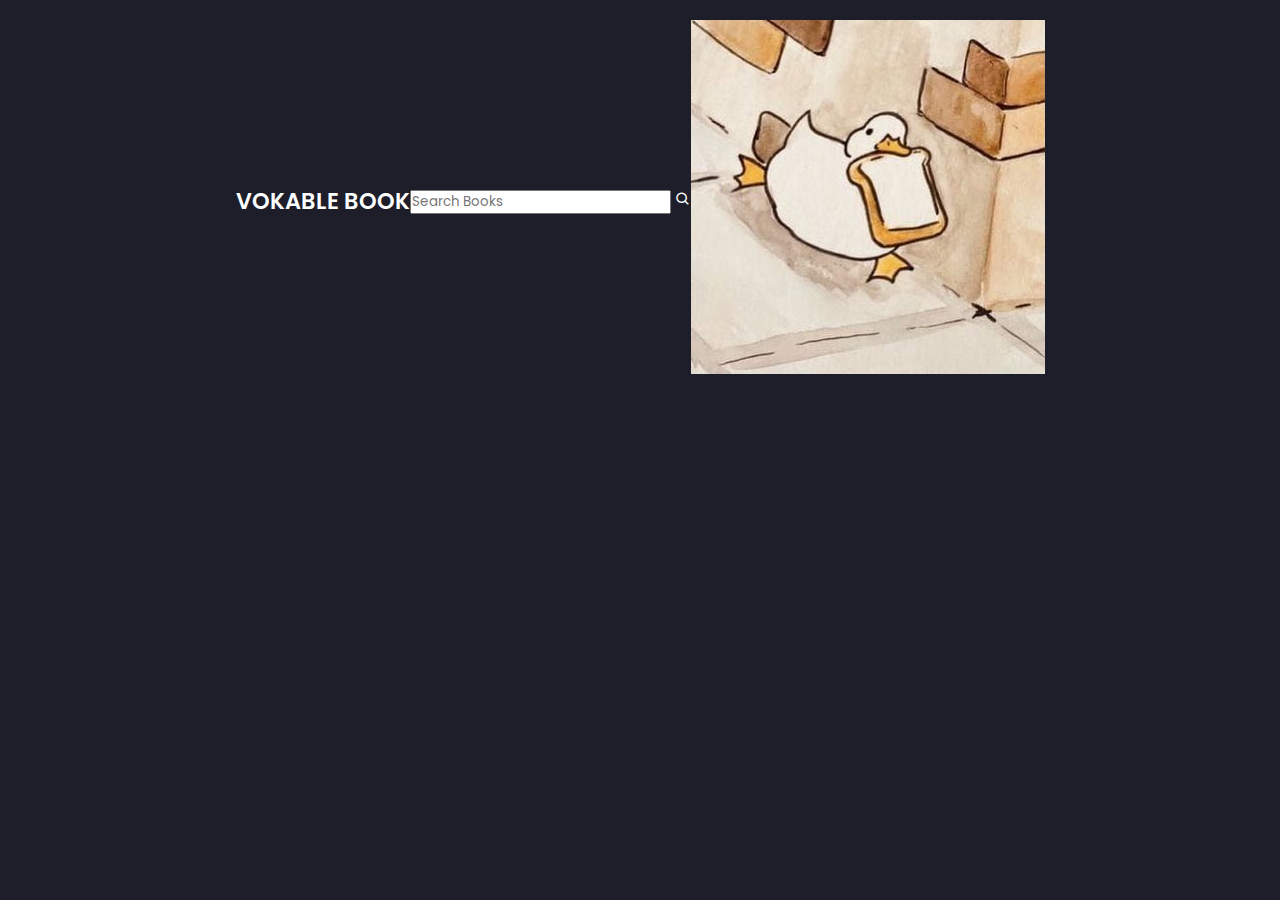
==== homepage.html @ a3c5585f "add new files" ====
<!DOCTYPE html>
<html lang="en">
  <head>
    <meta charset="UTF-8" />
    <meta name="viewport" content="width=device-width, initial-scale=1.0" />
    <title>Homepage</title>
    <link rel="stylesheet" href="style.css" />
    <!-- box icons -->
    <link
      href="https://unpkg.com/boxicons@2.1.1/css/boxicons.min.css"
      rel="stylesheet"
    />
  </head>
  <body>
    <header>
      <!-- nav -->
      <div class="nav container">
        <!-- logo -->
        <a href="homepage.html" class="logo"> Vokable <span>Book</span> </a>

        <!-- search bar -->
        <div class="search-box">
          <input
            type="search"
            name=""
            id="search-input"
            placeholder="Search Books"
          />
          <i class="bx bx-search"></i>
        </div>
        <!-- user -->
        <a href="#" class="user">
          <img src="images/user.jpg" alt="user-img" />
        </a>
      </div>
    </header>

    <!-- link to js -->
    <script src="js/main.js"></script>
  </body>
</html>
---- style.css ----
@import url("https://fonts.googleapis.com/css2?family=Barriecito&family=Montserrat:wght@100&family=Poppins:wght@400;500;600;700&display=swap");

* {
  font-family: "Poppins", sans-serif;
  margin: 0;
  padding: 0;
  scroll-behavior: smooth;
  box-sizing: border-box;
  scroll-padding-top: 2rem;
}

/* defining style globally */
:root {
  --main-color: #ffb43a;
  --hover-color: hsl(37, 94%, 57%);
  --body-color: #1e1e2a;
  --container-color: #2d2e37;
  --text-color: #fcfeff;
}

a {
  text-decoration: none;
}
li {
  list-style: none;
}
img {
  width: 100%;
}
body {
  background: var(--body-color);
  color: var(--text-color);
}

.container {
  max-width: 1068px;
  margin: auto;
  width: 100%;
}

header {
  position: fixed;
  top: 0;
  left: 0;
  width: 100%;
  background: var(--body-color);
  z-index: 100;
}

.nav {
  display: flex;
  align-items: center;
  justify-content: center;
  padding: 20px 0;
}

.logo {
  font-size: 1.4rem;
  color: var(--text-color);
  font-weight: 600;
  text-transform: uppercase;
  margin: auto 0;
}
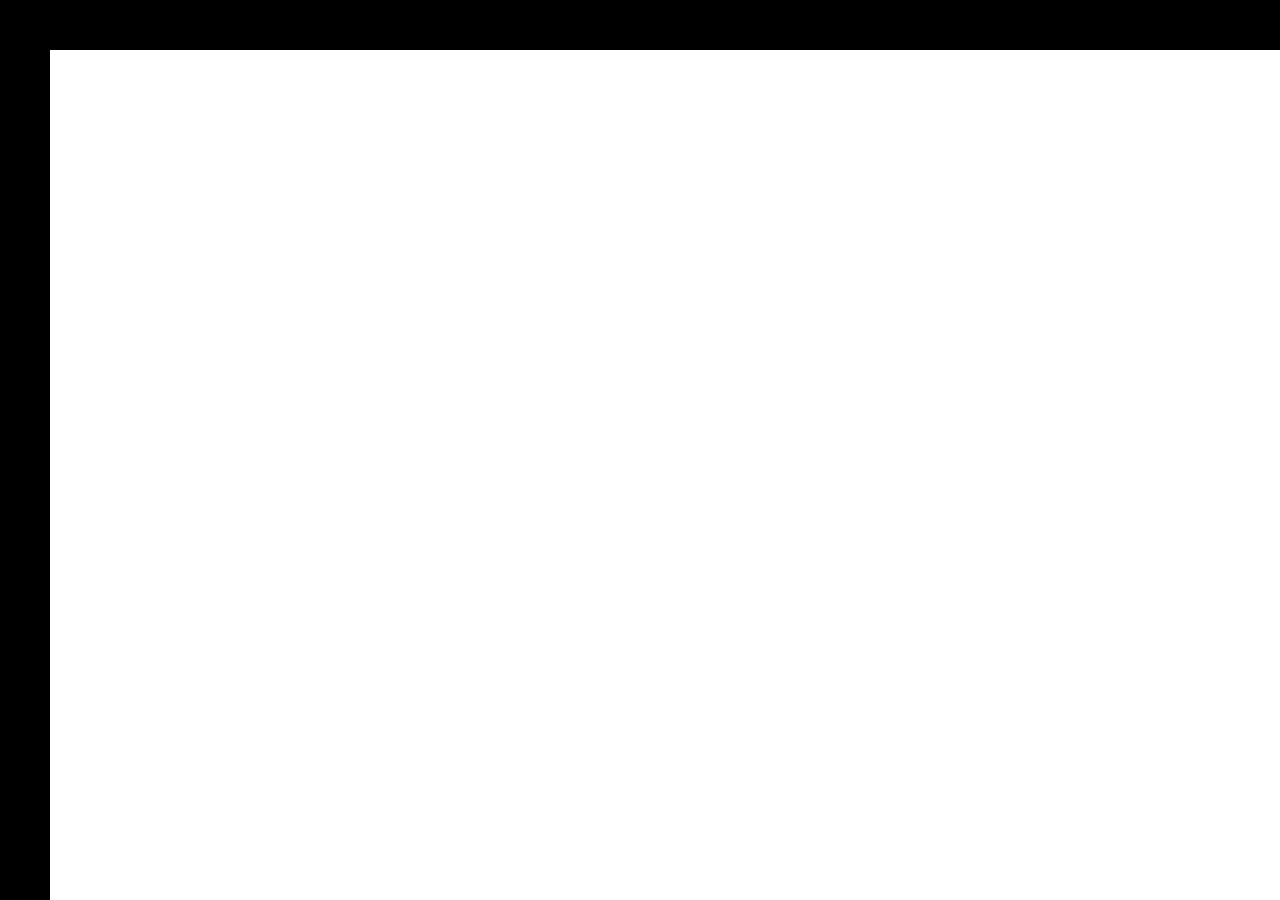
==== commit bb66973b: "add navbar sidebar" ====
--- a/homepage.html
+++ b/homepage.html
@@ -1,41 +1,28 @@
 <!DOCTYPE html>
 <html lang="en">
-  <head>
-    <meta charset="UTF-8" />
-    <meta name="viewport" content="width=device-width, initial-scale=1.0" />
-    <title>Homepage</title>
-    <link rel="stylesheet" href="style.css" />
-    <!-- box icons -->
+<head>
+    <meta charset="UTF-8">
+    <meta http-equiv="X-UA-Compatible" content="IE=edge">
+    <meta name="viewport" content="width=device-width, initial-scale=1.0">
+    <link rel="stylesheet" href="style.css">
     <link
-      href="https://unpkg.com/boxicons@2.1.1/css/boxicons.min.css"
-      rel="stylesheet"
-    />
-  </head>
-  <body>
-    <header>
-      <!-- nav -->
-      <div class="nav container">
-        <!-- logo -->
-        <a href="homepage.html" class="logo"> Vokable <span>Book</span> </a>
+        href="https://fonts.googleapis.com/css2?family=Roboto:wght@100;300;400;500;700;900&family=Sen:wght@400;700;800&display=swap"
+        rel="stylesheet">
+    <link rel="stylesheet" href="https://cdnjs.cloudflare.com/ajax/libs/font-awesome/5.15.2/css/all.min.css">
+    <title>Movie Design</title>
+</head>
+<body>
 
-        <!-- search bar -->
-        <div class="search-box">
-          <input
-            type="search"
-            name=""
-            id="search-input"
-            placeholder="Search Books"
-          />
-          <i class="bx bx-search"></i>
-        </div>
-        <!-- user -->
-        <a href="#" class="user">
-          <img src="images/user.jpg" alt="user-img" />
-        </a>
-      </div>
-    </header>
+  <div class="navbar">
+    <div class="navbar-container">
+       <div class="logo-container"></div>
+       <div class="menu-container"></div>
+       <div class="profile-container"></div>
+    </div>
+  </div>
+  <div class="sidebar"></div>
 
-    <!-- link to js -->
-    <script src="js/main.js"></script>
-  </body>
+
+  
+</body>
 </html>
--- a/style.css
+++ b/style.css
@@ -1,63 +1,47 @@
-@import url("https://fonts.googleapis.com/css2?family=Barriecito&family=Montserrat:wght@100&family=Poppins:wght@400;500;600;700&display=swap");
-
 * {
-  font-family: "Poppins", sans-serif;
   margin: 0;
-  padding: 0;
-  scroll-behavior: smooth;
-  box-sizing: border-box;
-  scroll-padding-top: 2rem;
 }
 
-/* defining style globally */
-:root {
-  --main-color: #ffb43a;
-  --hover-color: hsl(37, 94%, 57%);
-  --body-color: #1e1e2a;
-  --container-color: #2d2e37;
-  --text-color: #fcfeff;
+.navbar {
+  width: 100%;
+  height: 50px;
+  background-color: black;
+  position: sticky;
+  top: 0;
 }
 
-a {
-  text-decoration: none;
-}
-li {
-  list-style: none;
-}
-img {
-  width: 100%;
-}
-body {
-  background: var(--body-color);
-  color: var(--text-color);
-}
-
-.container {
-  max-width: 1068px;
-  margin: auto;
-  width: 100%;
-}
-
-header {
+.sidebar {
+  width: 50px;
+  height: 100%;
+  background-color: black;
   position: fixed;
   top: 0;
-  left: 0;
-  width: 100%;
-  background: var(--body-color);
-  z-index: 100;
 }
-
-.nav {
-  display: flex;
-  align-items: center;
-  justify-content: center;
-  padding: 20px 0;
-}
-
-.logo {
-  font-size: 1.4rem;
-  color: var(--text-color);
-  font-weight: 600;
-  text-transform: uppercase;
-  margin: auto 0;
-}
+* {
+    margin: 0;
+  }
+  
+  body {
+    font-family: "Roboto", sans-serif;
+  }
+  
+  .navbar {
+    width: 100%;
+    height: 50px;
+    background-color: black;
+    position: sticky;
+    top: 0;
+  }
+  
+  .navbar-container {
+    display: flex;
+    align-items: center;
+    padding: 0 50px;
+    height: 100%;
+    color: white;
+    font-family: "Sen", sans-serif;
+  }
+  
+  .logo-container {
+    flex: 1;
+  }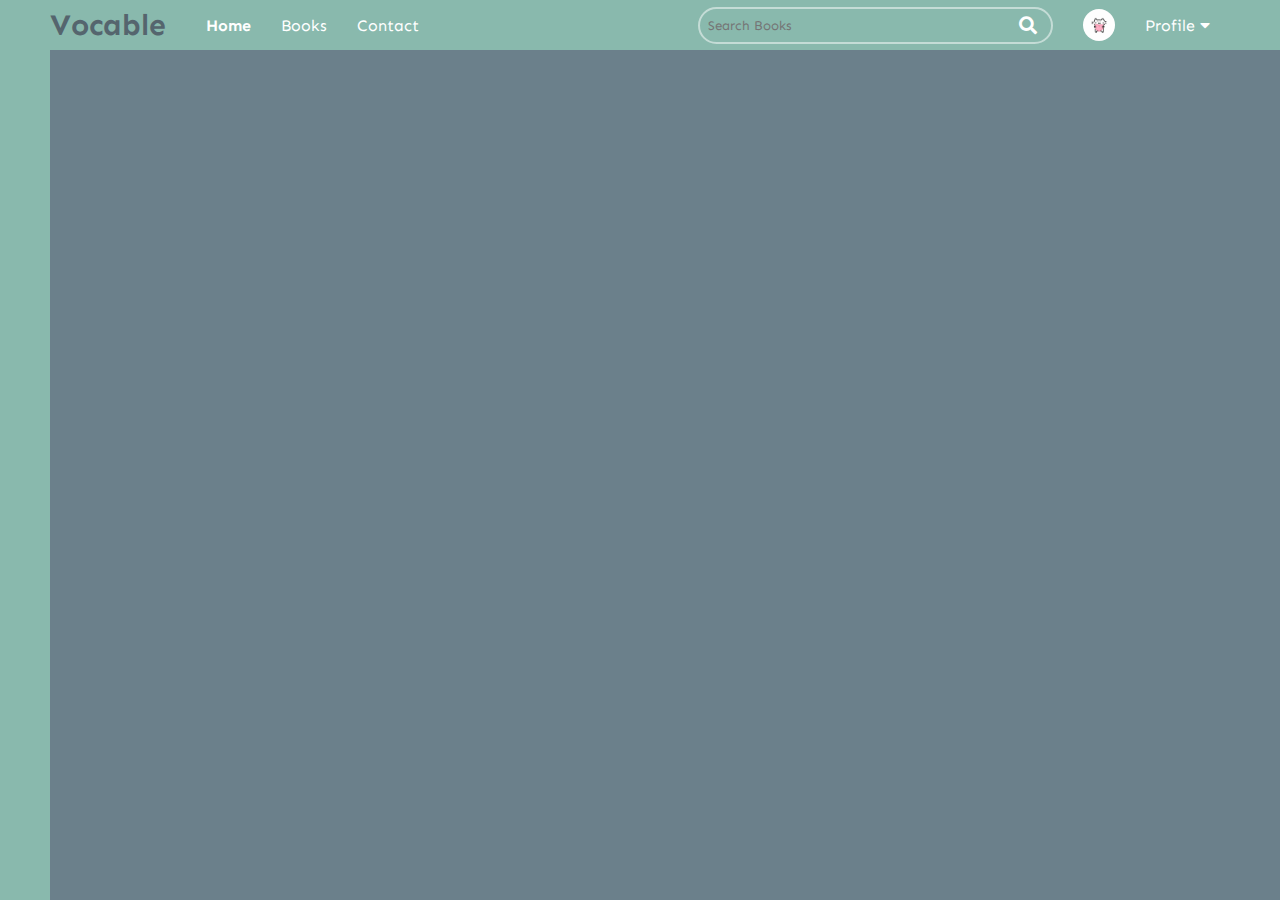
==== commit 0d758208: "add navbar searchbar" ====
--- a/homepage.html
+++ b/homepage.html
@@ -15,12 +15,36 @@
 
   <div class="navbar">
     <div class="navbar-container">
-       <div class="logo-container"></div>
-       <div class="menu-container"></div>
-       <div class="profile-container"></div>
+       <div class="logo-container"><h1 class="logo">Vocable</h1></div>
+       <div class="menu-container">
+        <ul class="menu-list">
+            <li class="menu-list-item active">Home</li>
+            <li class="menu-list-item">Books</li>
+            <li class="menu-list-item">Contact</li>
+            
+
+        </ul>
+        
+    </div>
+    <div class="search-container">
+      <input type="text" class="search-bar" placeholder="Search Books">
+      <button class="search-button">
+        <i class="fas fa-search"></i>
+      </button>
+    </div>
+       <div class="profile-container">
+        <img class="profile-picture" src="images/user.jpg"  alt="">
+        <div class="profile-text-container">
+          <span class="profile-text">Profile</span>
+          <i class="fas fa-caret-down"></i>
+      </div>
+
+       </div>
     </div>
   </div>
-  <div class="sidebar"></div>
+  <div class="sidebar">
+
+  </div>
 
 
   
--- a/style.css
+++ b/style.css
@@ -1,47 +1,116 @@
 * {
   margin: 0;
+}
+
+body {
+  font-family: "Roboto", sans-serif;
+  background-color: #6B808B;
 }
 
 .navbar {
   width: 100%;
   height: 50px;
-  background-color: black;
+  background-color: #89B9AD;
   position: sticky;
   top: 0;
 }
 
+.navbar-container {
+  display: flex;
+  align-items: center;
+  padding: 0 50px;
+  height: 100%;
+  color: white;
+  font-family: "Sen", sans-serif;
+  
+}
+
+.logo-container {
+  flex: 1;
+}
+
+.logo {
+  font-size: 30px;
+  color: #55656e;
+}
+
+.menu-container {
+  flex: 6;
+}
+
+.menu-list {
+  display: flex;
+  list-style: none;
+}
+
+.menu-list-item {
+  margin-right: 30px;
+}
+
+.menu-list-item.active {
+  font-weight: bold;
+}
+
+.profile-container {
+  flex: 2;
+  display: flex;
+  align-items: center;
+  justify-content: flex-end;
+}
+
+.profile-text-container {
+  margin: 0 20px;
+}
+
+.profile-picture {
+  width: 32px;
+  height: 32px;
+  border-radius: 50%;
+  object-fit: cover;
+  padding: 10px;
+}
+
 .sidebar {
-  width: 50px;
-  height: 100%;
-  background-color: black;
-  position: fixed;
-  top: 0;
-}
-* {
-    margin: 0;
+    width: 50px;
+    height: 100%;
+    background-color: #89B9AD;
+    position: fixed;
+    top: 0;
+    display: flex;
+    flex-direction: column;
+    align-items: center;
+    padding-top: 60px;
   }
   
-  body {
-    font-family: "Roboto", sans-serif;
+  /* Add the following styles to your existing CSS */
+
+.search-container {
+    flex: 4; 
+    display: flex;
+    align-items: center;
+    position: relative;
   }
   
-  .navbar {
+  .search-bar {
     width: 100%;
-    height: 50px;
-    background-color: black;
-    position: sticky;
-    top: 0;
-  }
-  
-  .navbar-container {
-    display: flex;
-    align-items: center;
-    padding: 0 50px;
-    height: 100%;
+    padding: 8px;
+    border: 2px solid rgba(255, 255, 255, 0.5); /* Transparent white border */
+    border-radius: 20px; /* Adjust the border-radius as needed */
+    background-color: transparent;
     color: white;
     font-family: "Sen", sans-serif;
   }
   
-  .logo-container {
-    flex: 1;
-  }+  .search-button {
+    background-color: transparent;
+    border: none;
+    cursor: pointer;
+    position:absolute;
+    right: 10px;
+  }
+  
+  .search-button i {
+    color: white;
+    font-size: 18px;
+  }
+  
